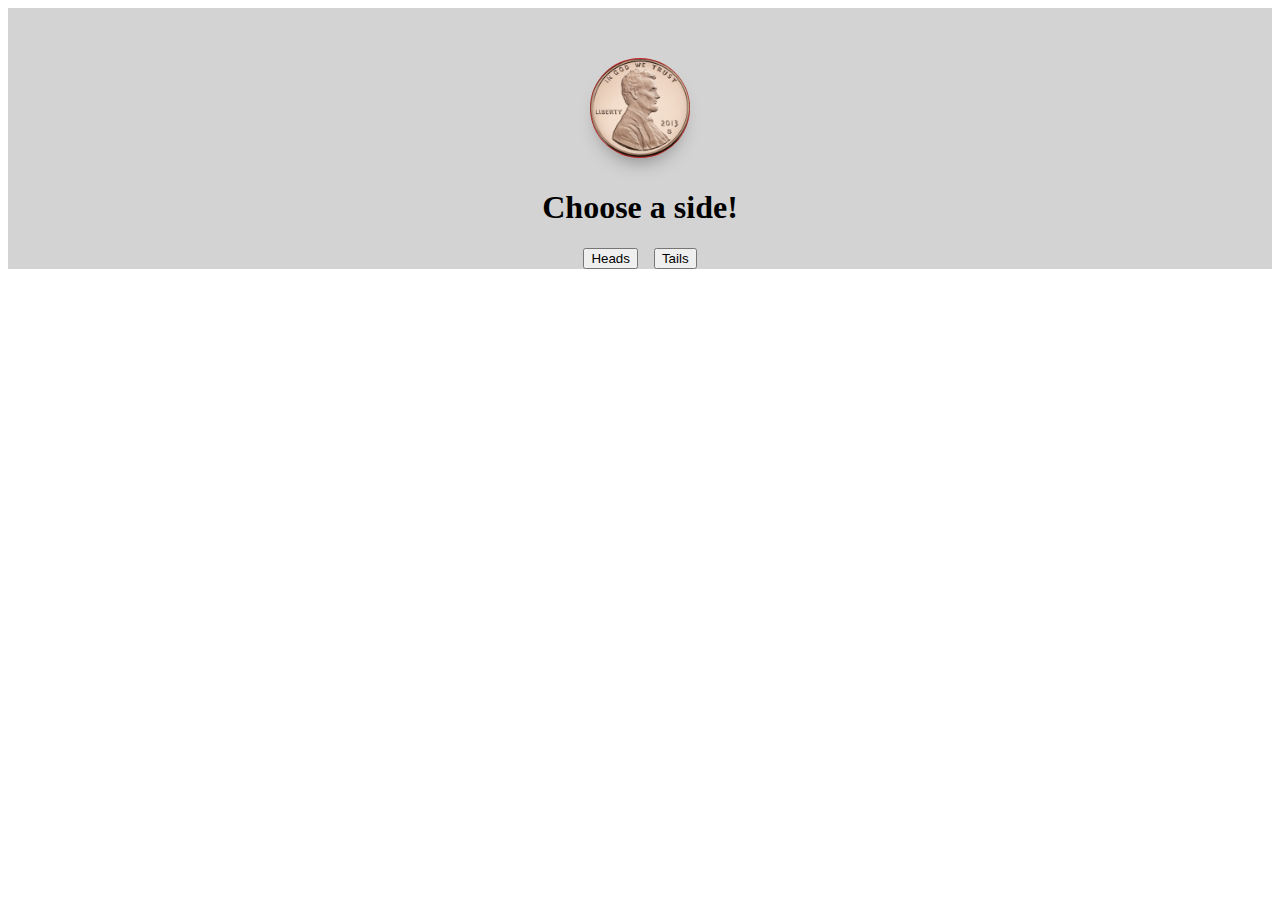
==== games/coin-flip.html @ 0773f0af "PLY-0000: dice roll game" ====
<!DOCTYPE html>
<html>
<head>
    <title>Plarity</title>
    <link rel="stylesheet" href="/css/games/coin-flip.css" >
    <script type="text/javascript" src="/js/coin-flip.js"></script>
</head>
<body style="display:flex;">
    <div style="display: flex; flex-direction: column; flex-grow: 1;">
        <div style="background-color: lightgray; flex-grow: 1; display: flex; align-items: center; flex-direction: column;">
            <div id="coinFlip" style="display: flex; flex-direction: column;">
                <div id="coin">
                    <div class="side-a">
                        <img src="/img/head.png">
                    </div>
                    <div class="side-b">
                        <img src="/img/tail.png">
                    </div>
                </div>              
                <h1 id="result">Choose a side!</h1>
            </div>
            <div>
                <button onclick="flip(1);">Heads</button>
                &nbsp;&nbsp;
                <button onclick="flip(0);">Tails</button>
            </div>
        </div>
    </div>
</body>
</html>
---- css/games/coin-flip.css ----
#coin {
    margin: 50px auto 10px auto;
    width: 100px;
    height: 100px;

    img {
        width: 100px;
        height: 100px;
    }
}

#coin div {
    width: 100%;
    height: 100%;
    -webkit-border-radius: 50%;
    -moz-border-radius: 50%;
    border-radius: 50%;
    -webkit-box-shadow: inset 0 0 45px rgba(255,255,255,.3), 0 12px 20px -10px rgba(0,0,0,.4);
    -moz-box-shadow: inset 0 0 45px rgba(255,255,255,.3), 0 12px 20px -10px rgba(0,0,0,.4);
    box-shadow: inset 0 0 45px rgba(255,255,255,.3), 0 12px 20px -10px rgba(0,0,0,.4);
}

.side-a {
    background-color: #bb0000;
}

.side-b {
    background-color: #3e3e3e;
}

#coin {
    transition: -webkit-transform 1s ease-in;
    -webkit-transform-style: preserve-3d;
}

#coin div {
    position: absolute;
    -webkit-backface-visibility: hidden;
}

.side-a > img {
    z-index: 100;
}

.side-b {
    -webkit-transform: rotateY(-180deg);
}

#coin.heads {
    -webkit-animation: flipHeads 3s ease-out forwards;
    -moz-animation: flipHeads 3s ease-out forwards;
    -o-animation: flipHeads 3s ease-out forwards;
    animation: flipHeads 3s ease-out forwards;
}

#coin.tails {
    -webkit-animation: flipTails 3s ease-out forwards;
    -moz-animation: flipTails 3s ease-out forwards;
    -o-animation: flipTails 3s ease-out forwards;
    animation: flipTails 3s ease-out forwards;
}

@-webkit-keyframes flipHeads {
    from { -webkit-transform: rotateY(0); -moz-transform: rotateY(0); transform: rotateY(0); }
    to { -webkit-transform: rotateY(1800deg); -moz-transform: rotateY(1800deg); transform: rotateY(1800deg); }
}

@-webkit-keyframes flipTails {
    from { -webkit-transform: rotateY(0); -moz-transform: rotateY(0); transform: rotateY(0); }
    to { -webkit-transform: rotateY(1980deg); -moz-transform: rotateY(1980deg); transform: rotateY(1980deg); }
}
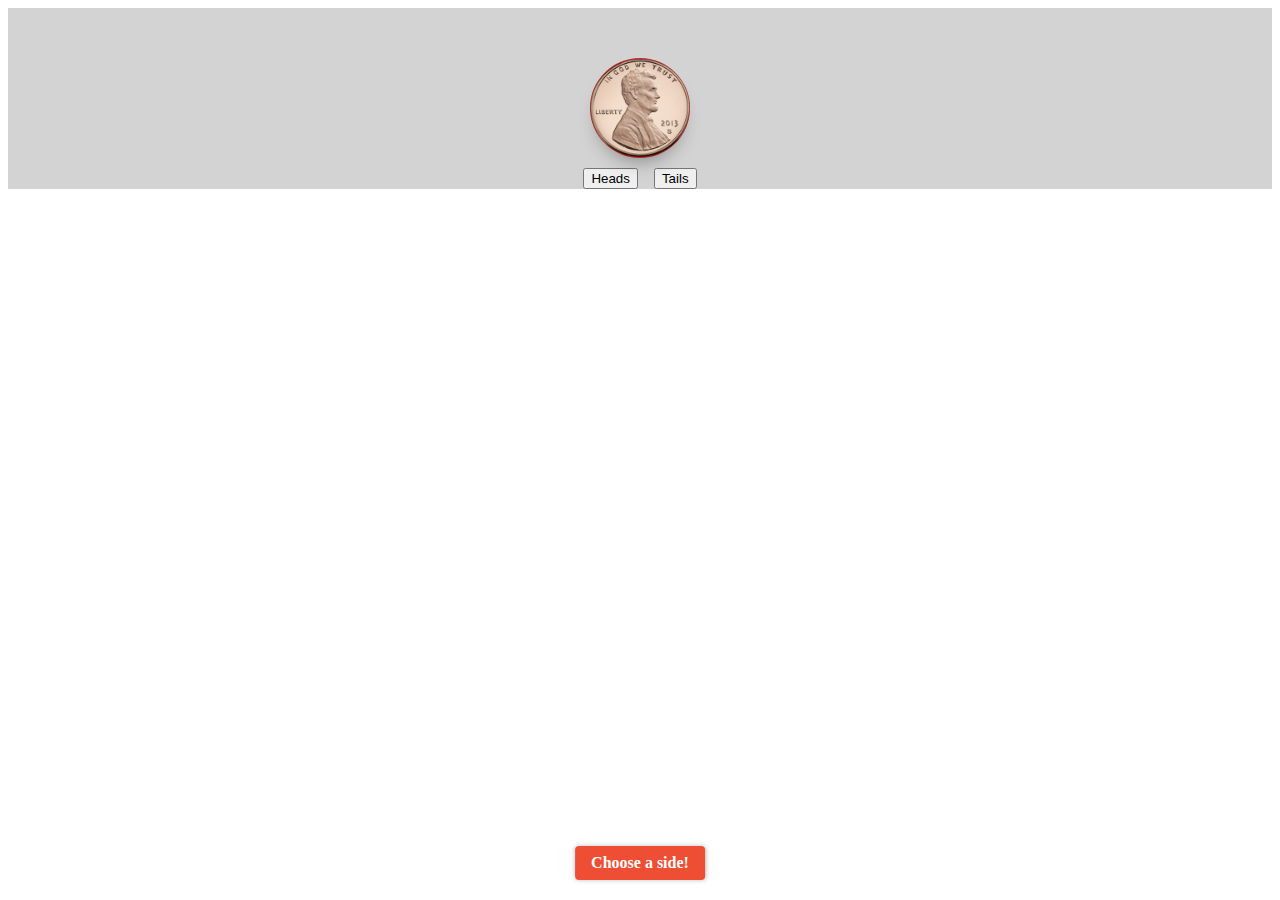
==== commit 1bf9cec0: "PLY-0000: cleanup" ====
--- a/games/coin-flip.html
+++ b/games/coin-flip.html
@@ -1,7 +1,8 @@
 <!DOCTYPE html>
 <html>
 <head>
-    <title>Plarity</title>
+    <title>Plarity - Coin Flip</title>
+    <link rel="stylesheet" href="/css/games/game.css" >
     <link rel="stylesheet" href="/css/games/coin-flip.css" >
     <script type="text/javascript" src="/js/coin-flip.js"></script>
 </head>
@@ -17,13 +18,13 @@
                         <img src="/img/tail.png">
                     </div>
                 </div>              
-                <h1 id="result">Choose a side!</h1>
             </div>
             <div>
                 <button onclick="flip(1);">Heads</button>
                 &nbsp;&nbsp;
                 <button onclick="flip(0);">Tails</button>
             </div>
+            <div id="result">Choose a side!</div>
         </div>
     </div>
 </body>
--- a/css/games/game.css
+++ b/css/games/game.css
@@ -0,0 +1,33 @@
+
+#result {
+	position: absolute;
+	bottom: 20px;
+	left: 50%;
+	transform: translateX(-50%);
+	background-color: #EE4E34;
+	color: white;
+	font-weight: bold;
+	padding: 0.5rem 1rem;
+	border-radius: 0.25rem;
+	box-shadow: 0 0 5px rgba(0, 0, 0, 0.25);
+}
+
+#result.hide {
+	opacity: 0;
+}
+
+#result.reveal {
+	animation: fadeUp 0.3s forwards;
+}
+
+@keyframes fadeUp {
+	0% {
+		opacity: 0;
+		bottom: 0;
+	}
+
+	100% {
+		opacity: 1;
+		bottom: 20px;
+	}
+}
--- a/css/games/coin-flip.css
+++ b/css/games/coin-flip.css
@@ -68,4 +68,4 @@
 @-webkit-keyframes flipTails {
     from { -webkit-transform: rotateY(0); -moz-transform: rotateY(0); transform: rotateY(0); }
     to { -webkit-transform: rotateY(1980deg); -moz-transform: rotateY(1980deg); transform: rotateY(1980deg); }
-}+}
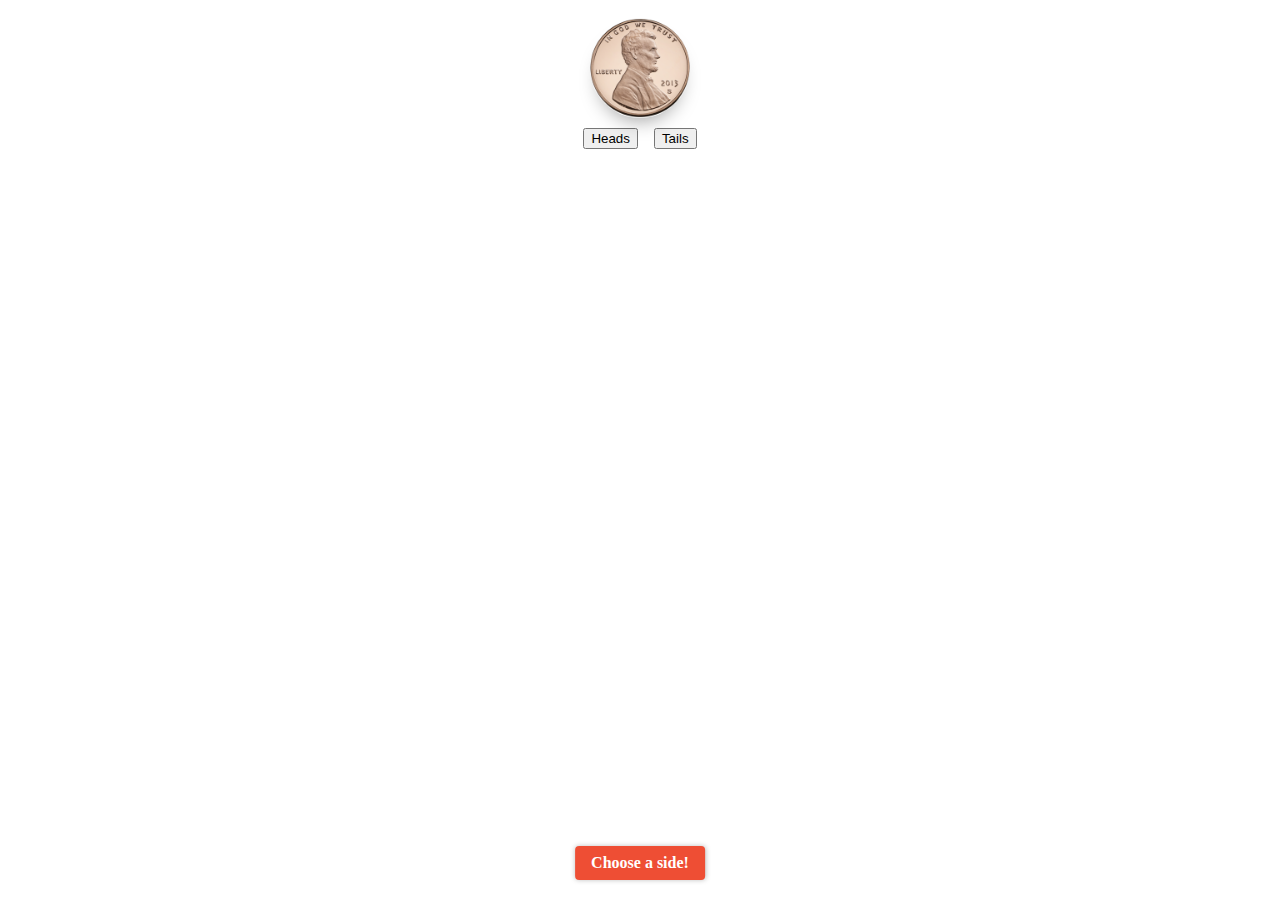
==== commit b8d0e4c9: "PLY-0000: cleanup" ====
--- a/games/coin-flip.html
+++ b/games/coin-flip.html
@@ -2,14 +2,15 @@
 <html>
 <head>
     <title>Plarity - Coin Flip</title>
+    <link rel="stylesheet" href="/css/common.css">
     <link rel="stylesheet" href="/css/games/game.css" >
     <link rel="stylesheet" href="/css/games/coin-flip.css" >
     <script type="text/javascript" src="/js/coin-flip.js"></script>
 </head>
-<body style="display:flex;">
-    <div style="display: flex; flex-direction: column; flex-grow: 1;">
-        <div style="background-color: lightgray; flex-grow: 1; display: flex; align-items: center; flex-direction: column;">
-            <div id="coinFlip" style="display: flex; flex-direction: column;">
+<body>
+    <div class="d-flex flex-grow">
+        <div class="d-flex flex-grow a-center">
+            <div id="coinFlip" class="d-flex">
                 <div id="coin">
                     <div class="side-a">
                         <img src="/img/head.png">
--- a/css/common.css
+++ b/css/common.css
@@ -0,0 +1,28 @@
+* {
+    color: white;
+}
+
+button {
+    color: #000;
+}
+
+.d-flex {
+	display: flex; 
+	flex-direction: column; 
+}
+
+.flex-row {
+	flex-direction: row; 
+}
+
+.flex-grow {
+	flex-grow: 1;
+}
+
+.a-center {
+	align-items: center;
+}
+
+.j-center {
+	justify-content: center;
+}
--- a/css/games/game.css
+++ b/css/games/game.css
@@ -31,3 +31,25 @@
 		bottom: 20px;
 	}
 }
+
+.d-flex {
+	display: flex; 
+	flex-direction: column; 
+}
+
+.flex-row {
+	flex-direction: row; 
+}
+
+.flex-grow {
+	flex-grow: 1;
+}
+
+.a-center {
+	align-items: center;
+}
+
+
+.j-center {
+	justify-content: center;
+}--- a/css/games/coin-flip.css
+++ b/css/games/coin-flip.css
@@ -1,5 +1,5 @@
 #coin {
-    margin: 50px auto 10px auto;
+    margin: 10px auto 10px auto;
     width: 100px;
     height: 100px;
 
@@ -18,14 +18,6 @@
     -webkit-box-shadow: inset 0 0 45px rgba(255,255,255,.3), 0 12px 20px -10px rgba(0,0,0,.4);
     -moz-box-shadow: inset 0 0 45px rgba(255,255,255,.3), 0 12px 20px -10px rgba(0,0,0,.4);
     box-shadow: inset 0 0 45px rgba(255,255,255,.3), 0 12px 20px -10px rgba(0,0,0,.4);
-}
-
-.side-a {
-    background-color: #bb0000;
-}
-
-.side-b {
-    background-color: #3e3e3e;
 }
 
 #coin {
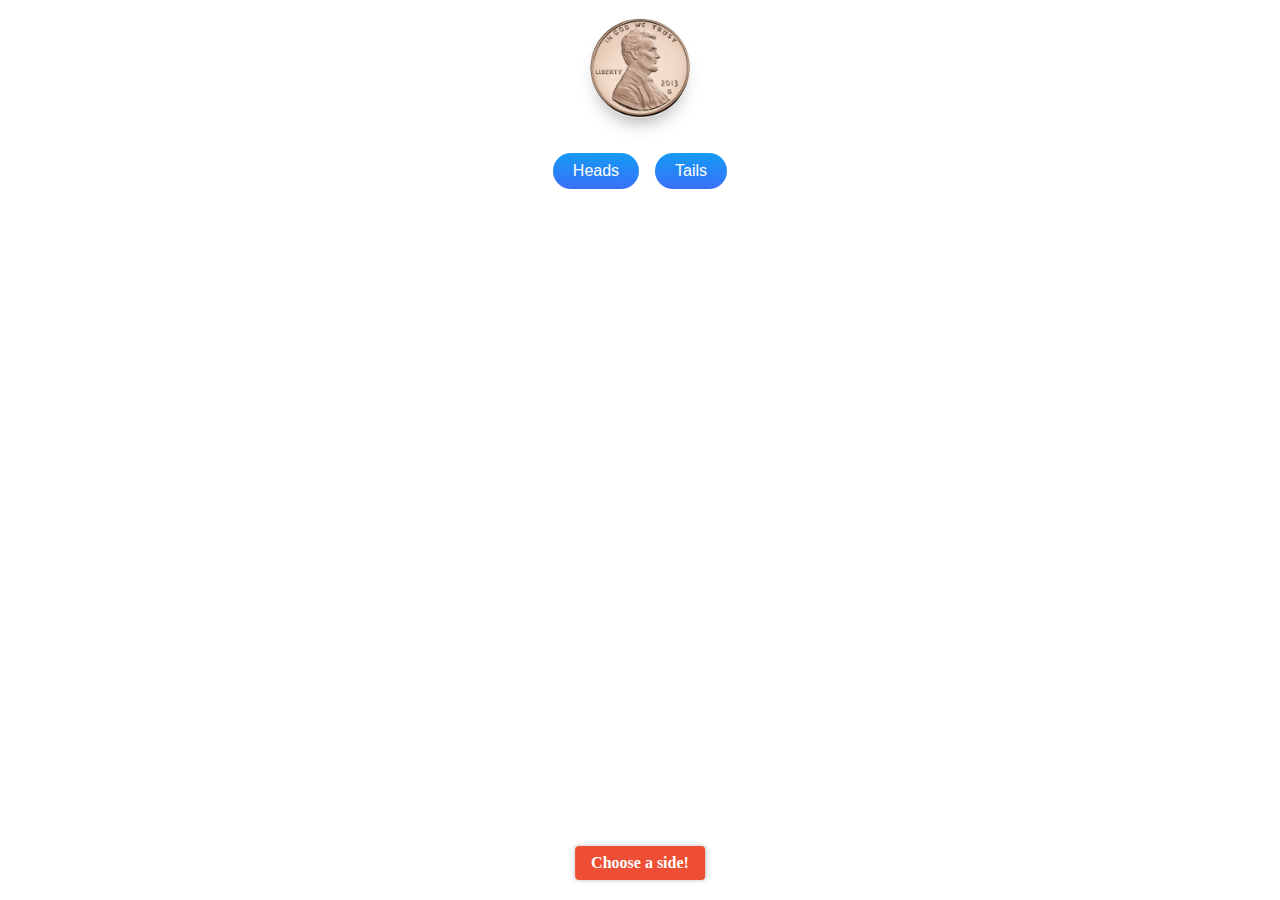
==== commit 28924238: "PLY-0000: cleanup" ====
--- a/games/coin-flip.html
+++ b/games/coin-flip.html
@@ -20,7 +20,7 @@
                     </div>
                 </div>              
             </div>
-            <div>
+            <div style="margin-top: 25px;">
                 <button onclick="flip(1);">Heads</button>
                 &nbsp;&nbsp;
                 <button onclick="flip(0);">Tails</button>
--- a/css/common.css
+++ b/css/common.css
@@ -3,7 +3,44 @@
 }
 
 button {
-    color: #000;
+    align-items: center;
+    appearance: none;
+    background-color: #3EB2FD;
+    background-image: linear-gradient(1deg, #4F58FD, #149BF3 99%);
+    background-size: calc(100% + 20px) calc(100% + 20px);
+    border-radius: 100px;
+    border-width: 0;
+    box-shadow: none;
+    box-sizing: border-box;
+    color: #FFFFFF;
+    cursor: pointer;
+    display: inline-flex;
+    font-size: 1rem;
+    height: auto;
+    justify-content: center;
+    line-height: 1.5;
+    padding: 6px 20px;
+    position: relative;
+    text-align: center;
+    text-decoration: none;
+    transition: background-color .2s,background-position .2s;
+    user-select: none;
+    -webkit-user-select: none;
+    touch-action: manipulation;
+    vertical-align: top;
+    white-space: nowrap;
+    
+    :active, :focus {
+      outline: none;
+    }
+    
+    :hover {
+      background-position: -20px -20px;
+    }
+    
+    :focus:not(:active) {
+      box-shadow: rgba(40, 170, 255, 0.25) 0 0 0 .125em;
+    }
 }
 
 .d-flex {
